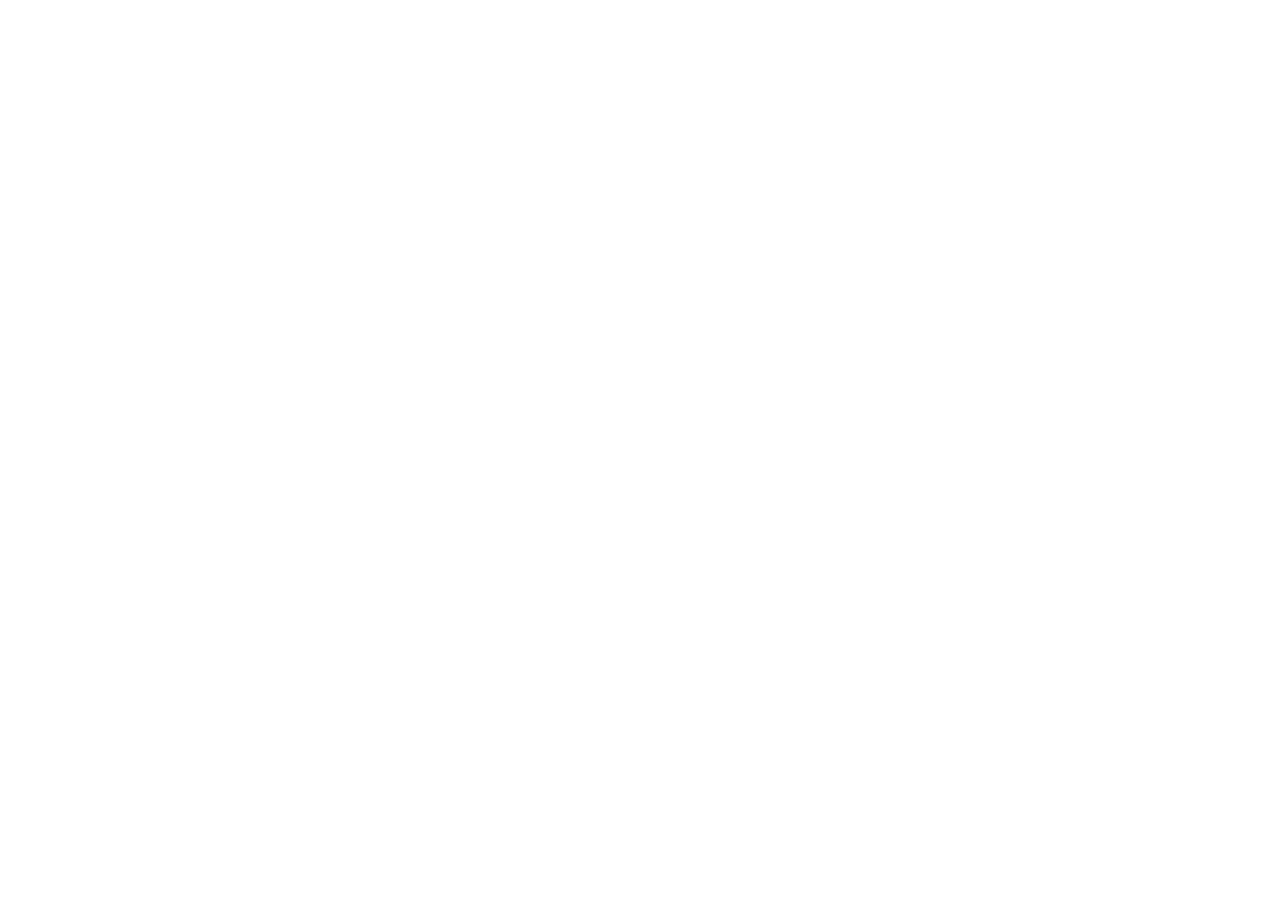
==== index.html @ b27fccf4 "Estrutra HTML criada" ====
<!DOCTYPE html>
<html lang="pt-br">
<head>
    <meta charset="UTF-8">
    <meta name="viewport" content="width=device-width, initial-scale=1.0">
    <link rel="stylesheet" href="./style.css">
    <title>Monster</title>
</head>
<body>
    
</body>
</html>
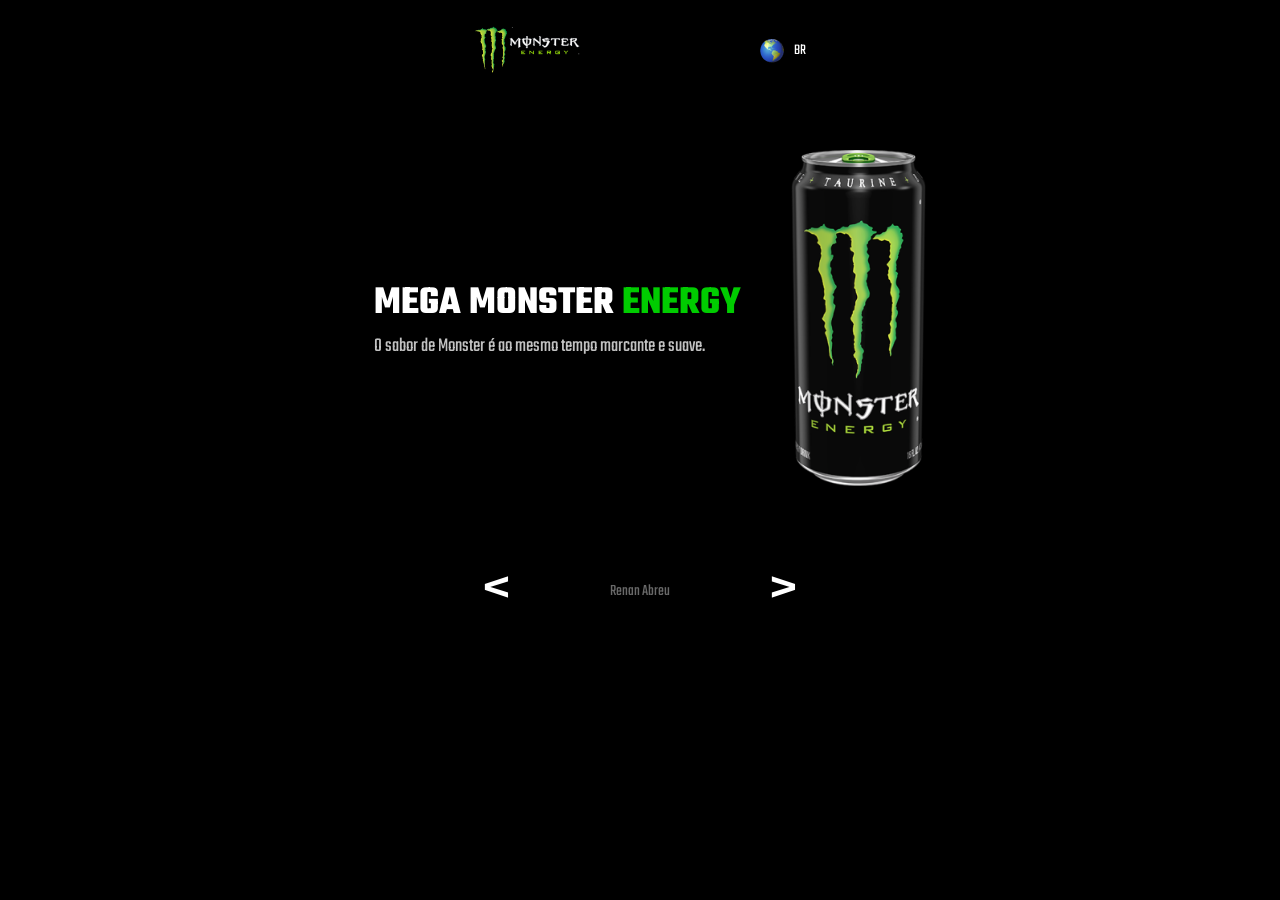
==== commit 0d399554: "Metade do processo" ====
--- a/index.html
+++ b/index.html
@@ -8,5 +8,28 @@
 </head>
 <body>
     
+    <link rel="preconnect" href="https://fonts.googleapis.com">
+    <link rel="preconnect" href="https://fonts.gstatic.com" crossorigin>
+    <link href="https://fonts.googleapis.com/css2?family=Teko:wght@300..700&display=swap" rel="stylesheet">
+
+    <header>
+        <img class="logo" src="./48907d618f17d02132cfff9386ab0a6a7e04d7ff.png" alt="Logo Monster">
+        <div class="terra">
+        <img class="globo" src="./7d71334f38a03662f7e142b7de00d42e31c0f8a8.png" alt="Globo">
+        <p class="br">BR</p>
+    </div>
+    </header>
+    <main>
+        <div class="texto">
+        <h1>MEGA MONSTER <span class="energy">ENERGY</span></h1>
+        <p class="escrita">O sabor de Monster é ao mesmo tempo marcante e suave.</p>
+    </div>
+        <img class="lata" src="d66e27ca171bb42cecd2d0a6492a5cdf818f88d0.png" alt="">
+    </main>
+    <footer>
+        <p class="seta">	&lt;</p>
+        <p class="nome">Renan Abreu</p>
+        <p class="seta">	&gt;</p>
+    </footer>
 </body>
 </html>
--- a/style.css
+++ b/style.css
@@ -0,0 +1,94 @@
+*{
+    margin: 0;
+    padding: 0;
+    box-sizing: border-box;
+}
+
+body {
+    width: 100vw;
+    height: 100vh;
+    background-color: black;
+    font-family: "Teko", sans-serif;
+}
+
+header {
+    display: flex;
+    height: 100px;
+    align-items: center;
+    justify-content: center;
+    gap: 180px
+}
+
+.logo{
+    display: flex;
+    height: 48px;
+}
+.br {
+    display: flex;
+    color: white;
+    font-size: 15px;
+}
+.globo {
+    height: 25px;
+}
+.terra {
+    display: flex;
+    align-items: center;
+    justify-content: center;
+    gap: 10px;
+}
+
+main {
+    display: flex;
+    justify-content: center;
+    align-items: center;
+    gap: 30px;
+    margin-top: 50px;
+    margin-left: 20px;
+    margin-right: 20px;
+}
+
+h1 {
+    font-size: 40px;
+}
+
+.energy {
+    color: rgb(0, 204, 0);
+}
+.escrita {
+    font-size: 20px;
+    color: rgb(194, 194, 194);
+}
+.texto {
+    flex-direction: column;
+    margin: 20px;
+    color: white;
+}
+
+.lata {
+    height: 336px;
+} 
+footer{
+    display: flex;
+    justify-content: center;
+    align-items: center;
+    gap: 100px;
+    margin-top: 60px;
+}
+
+.seta {
+    color: white;
+    font-size: 64px;
+}
+
+.nome {
+    color: dimgrey;
+    align-items: end;
+}
+
+@media (main-width:1024px){
+    header {
+        display: flex;
+        gap: 1000px;
+    }
+}
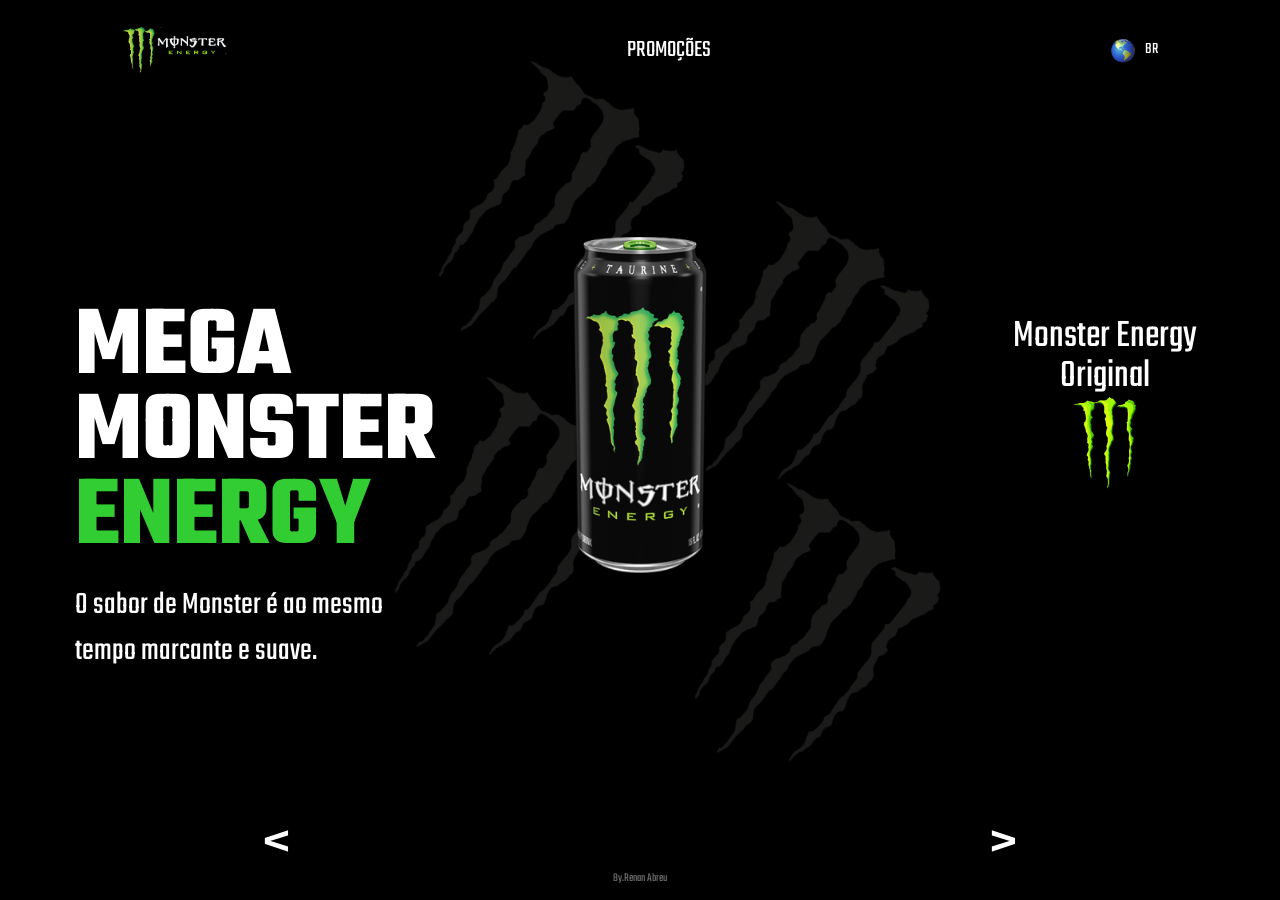
==== commit 2b5afb35: "Adicionando paginas" ====
--- a/index.html
+++ b/index.html
@@ -7,29 +7,40 @@
     <title>Monster</title>
 </head>
 <body>
-    
-    <link rel="preconnect" href="https://fonts.googleapis.com">
-    <link rel="preconnect" href="https://fonts.gstatic.com" crossorigin>
-    <link href="https://fonts.googleapis.com/css2?family=Teko:wght@300..700&display=swap" rel="stylesheet">
+<link rel="preconnect" href="https://fonts.googleapis.com">
+<link rel="preconnect" href="https://fonts.gstatic.com" crossorigin>
+
+
+<link href="https://fonts.googleapis.com/css2?family=Teko:wght@300;400;500;600;700&display=swap" rel="stylesheet">
+
 
     <header>
-        <img class="logo" src="./48907d618f17d02132cfff9386ab0a6a7e04d7ff.png" alt="Logo Monster">
-        <div class="terra">
-        <img class="globo" src="./7d71334f38a03662f7e142b7de00d42e31c0f8a8.png" alt="Globo">
-        <p class="br">BR</p>
-    </div>
+        <img class="logo" src="./logo.png" alt="logo monster">
+        <p class="promocao">PROMOÇÕES</p>
+        <div class="menu">
+            <img class="globo" src="./globo.png" alt="globo">
+            <p class="br">BR</p>
+        </div>
     </header>
     <main>
         <div class="texto">
-        <h1>MEGA MONSTER <span class="energy">ENERGY</span></h1>
-        <p class="escrita">O sabor de Monster é ao mesmo tempo marcante e suave.</p>
-    </div>
-        <img class="lata" src="d66e27ca171bb42cecd2d0a6492a5cdf818f88d0.png" alt="">
+            <h1>MEGA MONSTER <span class="energy">ENERGY</span></h1>
+            <p class="escrita">O sabor de Monster é ao mesmo tempo marcante e suave.</p>
+        </div>
+        <img class="fundo" src="fundo.png" alt="">
+        <img class="lata" src="./lata.png" alt="lata">
+        <div class="escrita2">
+            <p>Monster Energy Original</p>
+            <img class="simbolo" src="./simbolo.png" alt="">
+        </div>
     </main>
     <footer>
-        <p class="seta">	&lt;</p>
-        <p class="nome">Renan Abreu</p>
-        <p class="seta">	&gt;</p>
+        <div class="setas">
+            <p> &lt;</p>
+            <p> &gt;</p>
+        </div>
+        <p class="nome">By.Renan Abreu</p>
     </footer>
+   
 </body>
-</html>+</html>
--- a/style.css
+++ b/style.css
@@ -1,94 +1,235 @@
-*{
+* {
     margin: 0;
     padding: 0;
     box-sizing: border-box;
 }
 
+
 body {
-    width: 100vw;
-    height: 100vh;
+    min-height: 100vh;
+    width: 100%;
     background-color: black;
-    font-family: "Teko", sans-serif;
-}
+    font-family: 'Teko', sans-serif;
+    display: flex;
+    flex-direction: column;
+}
+
 
 header {
     display: flex;
     height: 100px;
-    align-items: center;
-    justify-content: center;
-    gap: 180px
-}
-
-.logo{
+    flex-shrink: 0;
+    align-items: center;
+    justify-content: center;
+    gap: 180px;
+}
+
+
+.logo {
     display: flex;
     height: 48px;
 }
+
+
+.menu {
+    display: flex;
+    gap: 10px;
+}
+
+
 .br {
-    display: flex;
-    color: white;
-    font-size: 15px;
-}
-.globo {
-    height: 25px;
-}
-.terra {
-    display: flex;
-    align-items: center;
-    justify-content: center;
-    gap: 10px;
-}
+    color: white;
+}
+
 
 main {
     display: flex;
-    justify-content: center;
-    align-items: center;
-    gap: 30px;
-    margin-top: 50px;
-    margin-left: 20px;
-    margin-right: 20px;
-}
+    margin-left: 23px;
+    margin-right: 23px;
+    margin-top: 30px;
+    justify-content: center;
+    align-items: center;
+}
+
+
+.texto {
+    height: 196px;
+    width: 161px;
+}
+
 
 h1 {
     font-size: 40px;
-}
+    color: white;
+    line-height: 40px;
+}
+
 
 .energy {
-    color: rgb(0, 204, 0);
-}
+    color: limegreen;
+}
+
+
 .escrita {
+    color: white;
     font-size: 20px;
-    color: rgb(194, 194, 194);
-}
-.texto {
-    flex-direction: column;
-    margin: 20px;
-    color: white;
-}
+    margin-top: 20px;
+}
+
 
 .lata {
     height: 336px;
-} 
-footer{
-    display: flex;
-    justify-content: center;
-    align-items: center;
-    gap: 100px;
-    margin-top: 60px;
-}
-
-.seta {
+    max-width: 100%;
+    object-fit: contain;
+}
+
+
+.setas {
+    display: flex;
     color: white;
     font-size: 64px;
-}
+    gap: 300px;
+    justify-content: center;
+    align-items: center;
+    margin-top: 10px;
+    height: 50px;
+}
+
 
 .nome {
+    display: flex;
     color: dimgrey;
-    align-items: end;
-}
-
-@media (main-width:1024px){
+    font-size: 12px;
+    justify-content: center;
+    align-items: center;
+}
+
+
+.promocao {
+    display: none;
+    color: white;
+    justify-content: center;
+    align-items: center;
+    font-size: 24px;
+}
+
+
+.fundo {
+    display: none;
+    position: absolute;
+    margin-top: 50px;
+    opacity: 10%;
+    height: 775px;
+    max-height: 100vh;
+    max-width: 100%;
+    object-fit: contain;
+    z-index: -1;
+}
+
+
+.escrita2 {
+    display: none;
+    flex-direction: column;
+    color: white;
+    justify-content: center;
+    align-items: center;
+    height: 184px;
+    width: 200px;
+    font-size: 40px;
+    line-height: 40px;
+    text-align: center;
+}
+
+
+.simbolo {
+    height: 96px;
+}
+
+
+footer {
+    height: 100px;
+    flex-shrink: 0;
+    margin-top: auto;
+}
+
+
+/* TELAS COM 1024px OU MAIS */
+
+
+@media (min-width: 1024px) {
+
+
+    body {
+        min-height: 100vh;
+        width: 100%;
+        flex-direction: column;
+    }
+
+
     header {
+        gap: 400px;
+        margin-bottom: 80px;
+    }
+
+
+    .promocao {
         display: flex;
-        gap: 1000px;
-    }
-}+    }
+
+
+    .fundo {
+        display: block;
+    }
+
+
+    .texto {
+        width: 350px;
+    }
+
+
+    h1 {
+        font-size: 100px;
+        line-height: 85px;
+    }
+
+
+    .escrita {
+        font-size: 32px;
+    }
+
+
+    .lata {
+        display: flex;
+        justify-content: center;
+        align-items: center;
+        position: absolute;
+    }
+
+
+    .escrita2 {
+        display: flex;
+    }
+
+
+    main {
+        gap: 580px;
+        justify-content: center;
+        align-items: center;
+        height: 390px;
+        flex-shrink: 0;
+        margin-left: 60px;
+        margin-right: 60px;
+    }
+
+
+    .setas {
+        gap: 700px;
+        margin-top: 20px;
+        height: 50px;
+    }
+
+
+    footer {
+        margin-top: auto;
+    }
+}
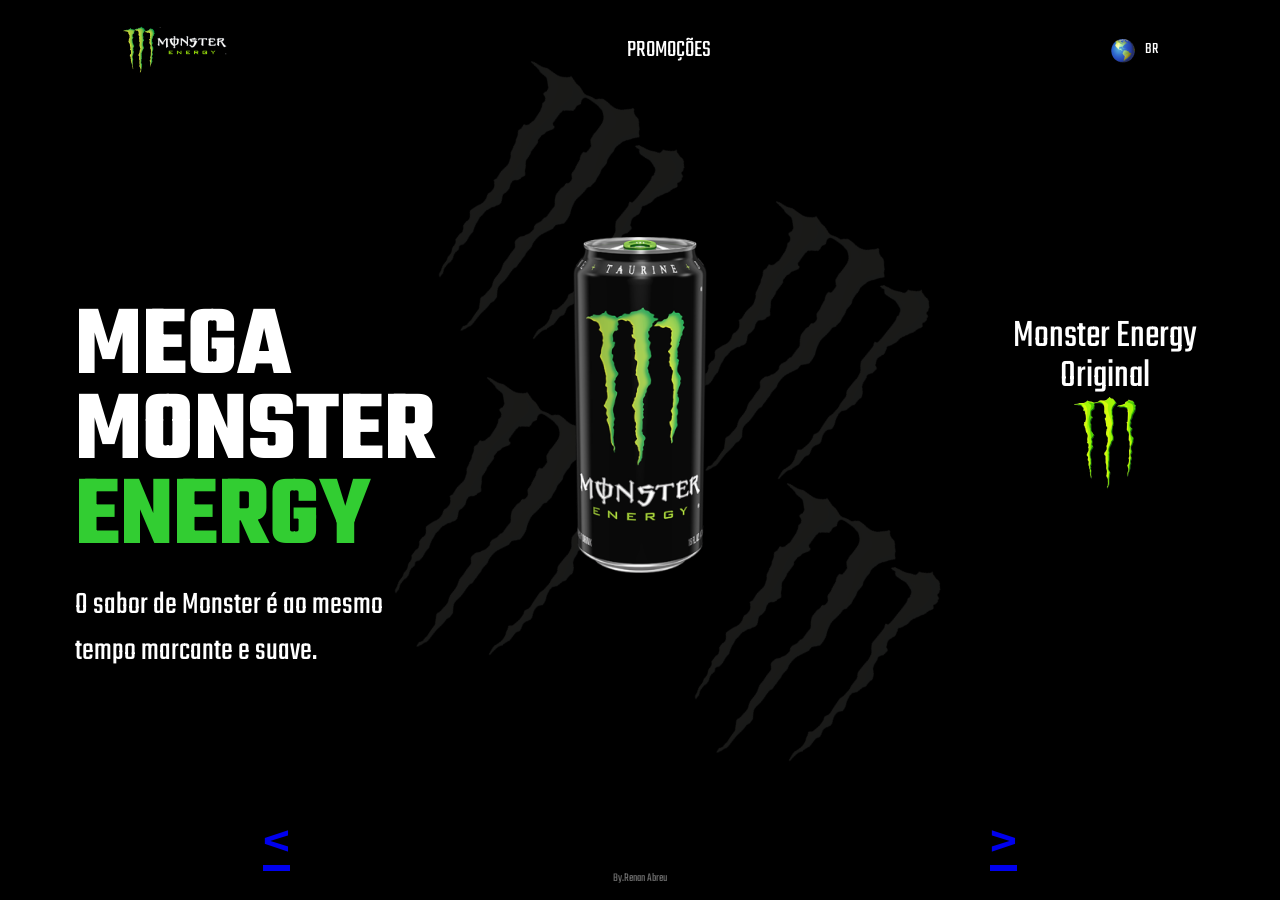
==== commit be2a693e: "Adicionando sabor melancia" ====
--- a/index.html
+++ b/index.html
@@ -36,8 +36,8 @@
     </main>
     <footer>
         <div class="setas">
-            <p> &lt;</p>
-            <p> &gt;</p>
+            <a href="./melancia.html">&lt;</a>
+            <a href="./mango.html">&gt;</a>
         </div>
         <p class="nome">By.Renan Abreu</p>
     </footer>
